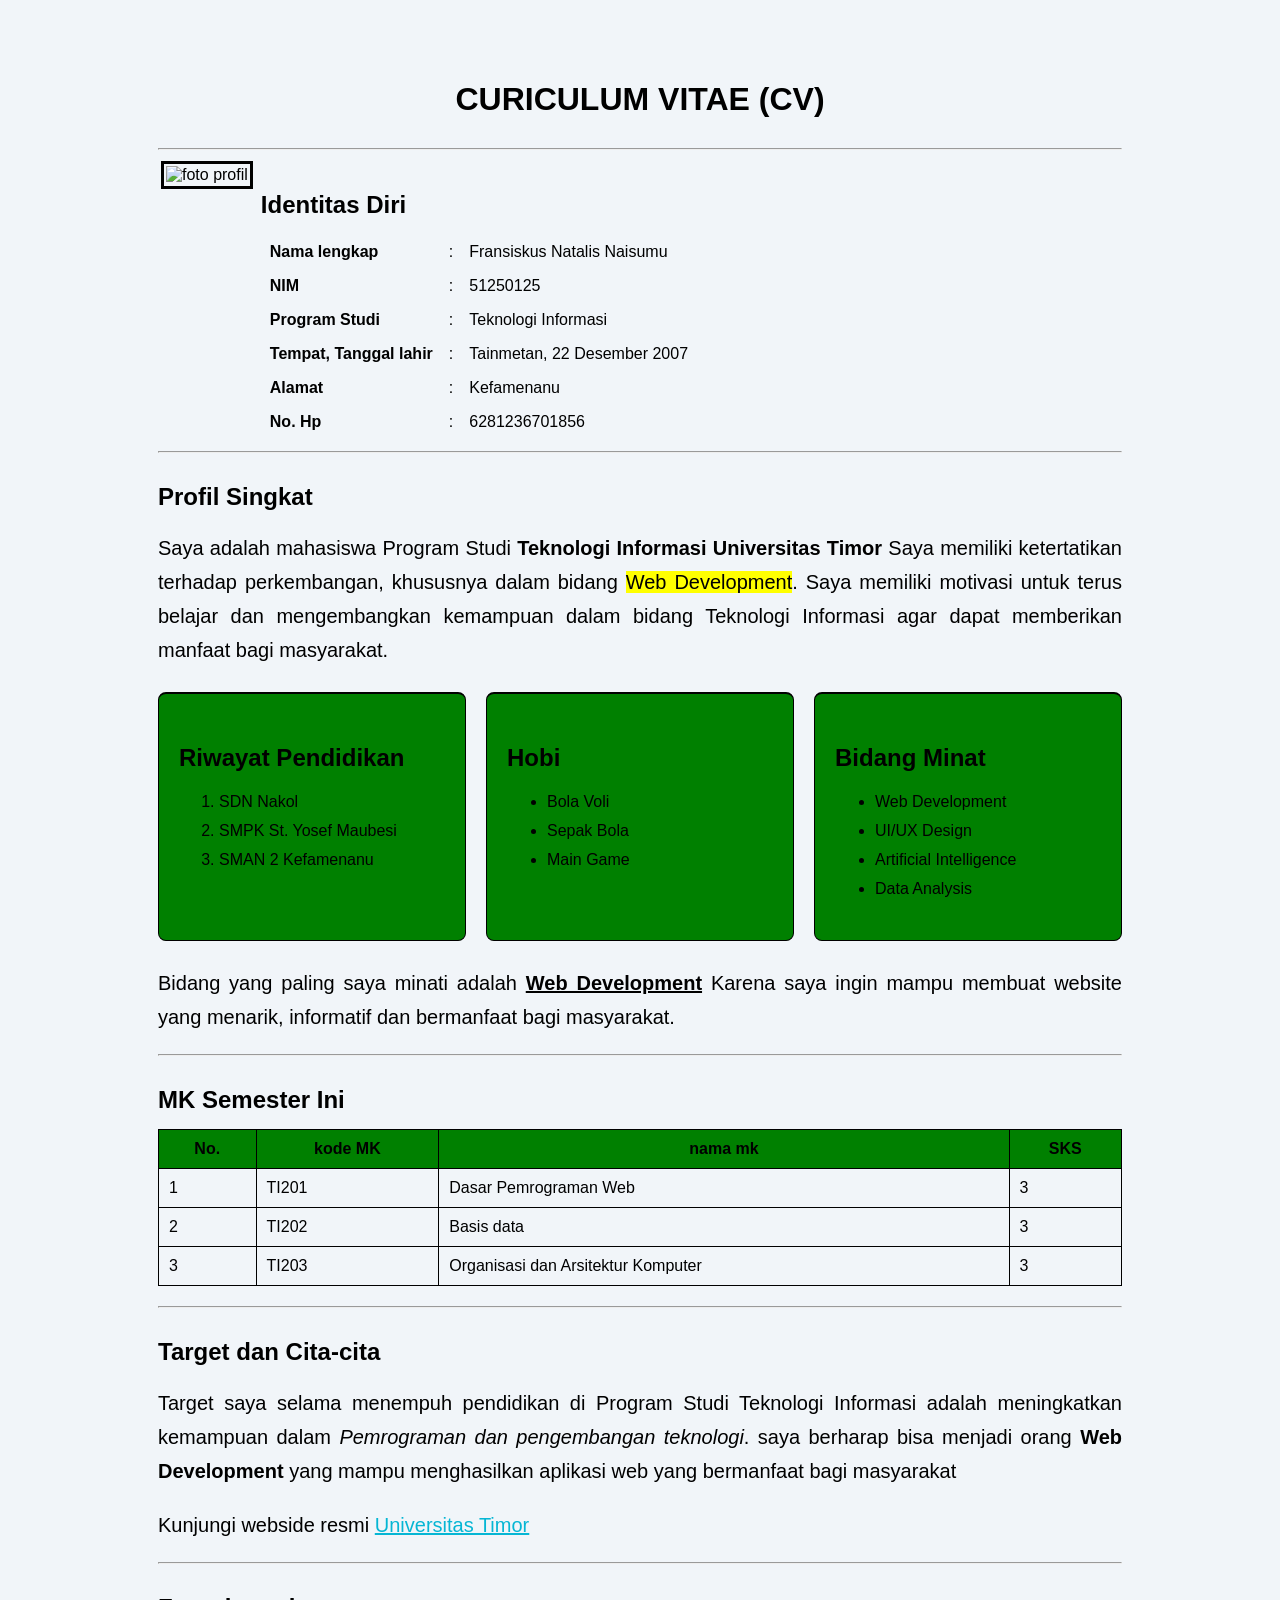
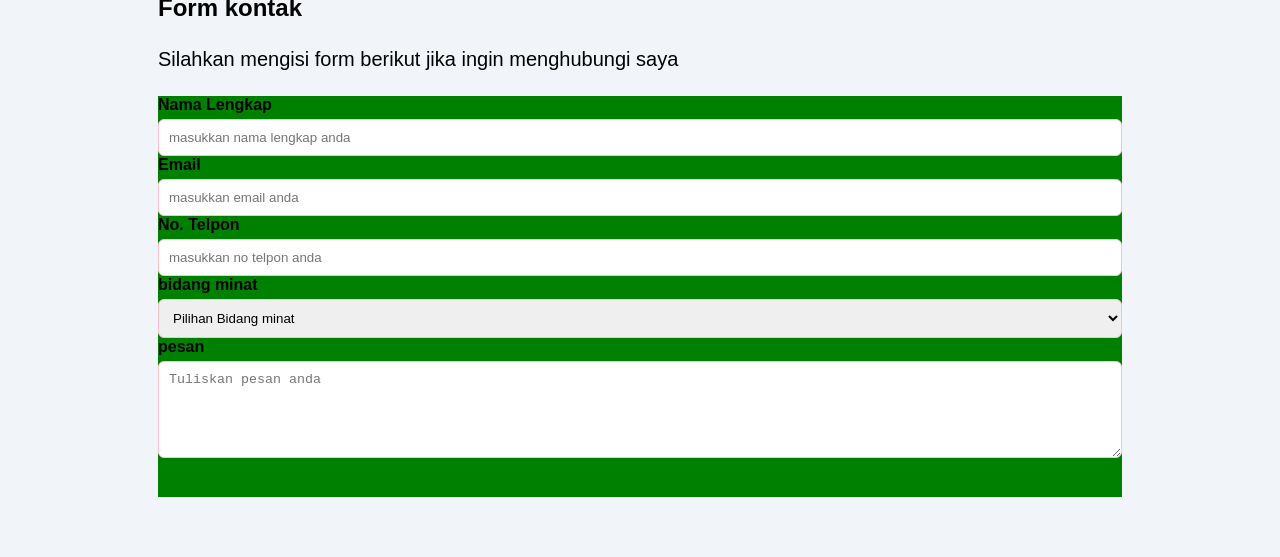
==== index.html @ e11aeffe "Menambahkan CV pribadi" ====
<!DOCTYPE html>
<html lang="en">
<head>
	<meta charset="UTF-8">
	<meta name="viewport" content="width=device-width, initial-scale=1.0">
	<title>CURICULUM VITAE</title>
	<link rel="stylesheet" href="./STYLE.css">
</head>
<body>
<div class="container">

<!-- CONTEINER UTAMA -->

<h1>CURICULUM VITAE (CV)</h1><hr>
<table class="identitas">
	<tr>
		<td class="kolom-identitas">
			<img src="./natan.jpeg" alt="foto profil" class="foto-profil">
		</td>
		
		<td class="data-identitas">
			<h2>Identitas Diri</h2>
			<table>
				<tr>
					<td><strong>Nama lengkap</strong></td>
					<td>:</td>
					<td>Fransiskus Natalis Naisumu</td>
				</tr>	
						<tr>
							<td><strong>NIM</strong></td>
							<td>:</td>
							<td>51250125</td>
						</tr>
						<tr>
							<td><strong>Program Studi</strong></td>
							<td>:</td>
							<td>Teknologi Informasi</td>
						</tr>
						<tr>
							<td><strong>Tempat, Tanggal lahir</strong></td>
							<td>:</td> 
							<td>Tainmetan, 22 Desember 2007</td>
						</tr>
						<tr>
							<td><strong>Alamat</strong></td>
							<td>:</td>
							<td>Kefamenanu</td>
						</tr>
						<tr>
							<td><strong>No. Hp</strong></td>
							<td>:</td>
							<td>6281236701856  </td>
						</tr>
					</table>		
		</td>
	</tr>
	</table>


	<hr>
	<h2>Profil Singkat</h2>
	<p> Saya adalah mahasiswa Program Studi <strong>Teknologi Informasi Universitas Timor</strong>
		Saya memiliki ketertatikan terhadap perkembangan, khususnya dalam bidang <mark>Web Development</mark>. Saya memiliki motivasi untuk terus belajar dan mengembangkan kemampuan dalam bidang Teknologi Informasi agar dapat memberikan manfaat bagi masyarakat.
	</p>
	<div class="grid-informasi">
	<!-- RIWAYAT PENDIDIKAN -->
	<div class="card">
	<h2>Riwayat Pendidikan</h2>
	<ol>
		<li>SDN Nakol</li>
		<li>SMPK St. Yosef Maubesi</li>
		<li>SMAN 2 Kefamenanu</li>
	</ol>
	</div>

	<!-- HOBI -->
	<div class="card">
	<h2>Hobi</h2>
	<ul>
		<li>Bola Voli</li>
		<li>Sepak Bola</li>
		<li>Main Game</li>
	</ul>
	</div>
	<!-- BIDANG MINAT -->

	<div class="card">
	<h2>Bidang Minat</h2>
	<ul>
		<li>Web Development</li>
		<li>UI/UX Design</li>
		<li>Artificial Intelligence</li>
		<li>Data Analysis</li>
	</ul>
	</div>
	</div>

	<p>Bidang yang paling saya minati adalah <strong><u>Web Development</u></strong>
		Karena saya ingin mampu membuat website yang menarik, informatif dan bermanfaat bagi masyarakat.
	</p>
	<table class="tabel-mata-kuliah">
	<hr>
	<h2>MK Semester Ini</h2>
		<tr>
			<th>No.</th>
			<th>kode MK</th>
			<th>nama mk</th>
			<th>SKS</th>
		</tr>
		<tr>
			<td>1</td>
			<td>TI201</td>
			<td>Dasar Pemrograman Web</td>
			<td>3</td>
		</tr>
		<tr>
			<td>2</td>
			<td>TI202</td>
			<td>Basis data</td>
			<td>3</td>
		</tr>
	<tr>
		<td>3</td>
		<td>TI203</td>
		<td>Organisasi dan Arsitektur Komputer</td>
		<td>3</td>
	</tr>
	</table>
<hr>
<h2>Target dan Cita-cita</h2>
<p>
	Target saya selama menempuh pendidikan di Program Studi Teknologi Informasi adalah meningkatkan kemampuan dalam <em> Pemrograman dan pengembangan teknologi</em>.
	saya berharap bisa menjadi orang <strong>Web Development</strong> yang mampu menghasilkan aplikasi web yang bermanfaat bagi masyarakat
</p>
<p>Kunjungi webside resmi <a href="https://unimor.ac.id" target="_black">Universitas Timor</a></p>
<hr>
<h2>Form kontak</h2>
<p>Silahkan mengisi form berikut jika ingin menghubungi saya</p>

<form id="formkontak">
	<!-- input nama lengkap -->
	<div>
		<label for="nama">Nama Lengkap</label>
		<input type="text" id="nama" name="nama" placeholder="masukkan nama lengkap anda">
	</div>

<!-- input email -->
	<div>
		<label for="Email">Email</label>
		<input type="email" id="email" name="email" placeholder="masukkan email anda">
	</div>

<!-- input no. telpon -->
	<div>
		<label for="telpon">No. Telpon</label>
		<input type="tel" id="telpon" name="telpon" placeholder="masukkan no telpon anda">
	</div>

<!-- pilihan minat -->
	<div>
		<label for="minat">bidang minat</label>
		<select name="minat" id="minat">
		<option value=""> Pilihan Bidang minat</option>
		<option value="web">Web Development</option>
		<option value="uiux">UI/UX Design</option>
		<option value="ai">Artificial Intelligent</option>
		<option value="data">Data Analisys</option>
		</select>

	</div>

<!-- text area ketik pesan -->
	<div>
		<label for="pesan">pesan</label>
		<textarea name="pesan" id="pesan" rows="5" placeholder="Tuliskan pesan anda"></textarea>
	</div>

<!-- Tombol -->
	<button type="submit">Kirim pesan ke WhatsApp</button>
	<button type="reset">reset</button>
	</form>
</div>

<script src="./script.js"></script>
</body>
</html>
---- STYLE.css ----
*{
	box-sizing: border-box;
}

body{
background-color: #F1F5F9;
font-family: Arial, sans-serif;
color: #black; 
margin: 0;
padding: 0;
}

.container{
	width: 80%;
	margin: 30px auto;
	padding: 30px;
	background-color: #black;
}
h1{
	color: black;
	text-align: center;
	margin-bottom: 30px;
}
h2{
	color: black;
	margin-top: 30px;
	margin-bottom: 15px;
}

p{
	font-size: 20px;
	line-height: 1.7;
	text-align: justify;
}

.identitas{
	width: auto;
}

.kolom-foto{
	vertical-align: top;
	padding-right: 20px;
}

.kolom-identitas{
	vertical-align: top;
	padding-right: 5px;
}

.foto-profil{
	width: 200px;
	border: 3px solid #000000;
	padding: 2px;
}

.data-identitas td{
	padding: 7px;
}
/* LIST */
 
ul,
ol {
	line-height: 1.8;
}
/*TABEL MATA KULIAH*/

.tabel-mata-kuliah {
    width: 100%;
    border-collapse: collapse;
    margin-top: 15px;
    margin-bottom: 20px;
}

.tabel-mata-kuliah th {
    background-color: green;
    color: black;
    padding: 10px;
    border: 1px solid #000000;
}

.tabel-mata-kuliah td {
    padding: 10px;
    border: 1px solid #000000;
}
.tabel-mata-kuliah
tr:nth-child(even) {
	background-color: #F1F5F9 
}
.tabel-mata-kuliah
tr:hover{
	background-color: #ECFEFF;
}

/*LINK*/
a {
	color: #06B6D4 ;
	text-decoration: underline;
}

a:hover {
	color: green;
	text-decoration: underline;
}

/*FORM*/

form {
	background-color: green;
}
/*KELOMPOK INPUT*/
.form-group {
	margin-bottom: 15px;

}
/*LABEL FORM*/
label {
	display: block;
	font-weight: bold;
	margin-bottom: 5px;
}
/*INPUT, SELECT DAN TEXTAREA*/
input,
select,
textarea {
	width: 100%;
	padding: 10px;
	border: 1px solid #FFC0CB;
	border-radius: 6px;
	box-sizing: border-box;
}

/*Textarea*/
textarea {
	resize: vertical;
}

/*BUTTON*/
button {
	background-color: green;
	color: green;
	padding: 10px 20px;
	border: none;
	border-radius: 6px;
	margin-right: 10px;
	cursor: pointer;
	transition: 0.3s;
}
button:hover {
	background-color: green;
	color: green;
}

/*FOOTER*/
.footer {
	text-align: center;
	color: green;
	margin-top: 30px;
}
.grid-informasi {
	display: grid;
	grid-template-columns: repeat(3, 1fr);
	gap: 20px;
	margin-top: 25px;
	margin-bottom: 25px;
}

.card {
	background-color: green;
	padding: 20px;
	border: 1px solid #000000;
	border-top: 2px solid #000000;
	border-radius: 8px;
}
.card:hover{
	border-color: green;
	transition: 0.3s;
}
/*====================================================*/
/*RESPONSIF TABLET DAN HP*/
/*====================================================*/
@media (max-width: 768px) {
	/*CONTAINER*/
	.container {
		width: 94%;
		margin: 10px auto;
		padding: 15px;
	}
	/* HEADING */
	h1 {font-size: 24px;}
	h2 {font-size: 19px;}
	p {font-size: 14px;line-height: 1.6;}

	/*FOTO DAN IDENTITAS*/
	.identitas > tbody > tr {
		display: flex;
		flex-direction: column;
	}
	.kolom-foto{
		width: 100%;
		padding-right: 0;
		text-align: center;
		margin-bottom: 20px;
	}
	.kolom-identitas{
		width: 100%;
		padding-right: 0;
	}
	.kolom-identitas h2{
		margin-top: 0;
		text-align: center;
	}
	.foto-profil{
		width: 130px;	
	}
	/*DATA IDENTITAS*/
	.data-identitas td {
		padding: 4px 2px;
		font-size: 13px;
		vertical-align: top;
	}
	/*GRID INFORMASI*/
	.grid-informasi {
		grid-template-columns: 1fr;
		gap: 15px;
	}
	.card {
		width: 100%;
		padding: 15px;
	}
	.tabel-mata-kuliah { font-size: 12px;}
	form { padding:15px;}
	input,
	select,
	textarea {font-size: 14px;}

	button {
		width: 100%;
		margin-right: 0;
		margin-bottom: 10px;
	}
}
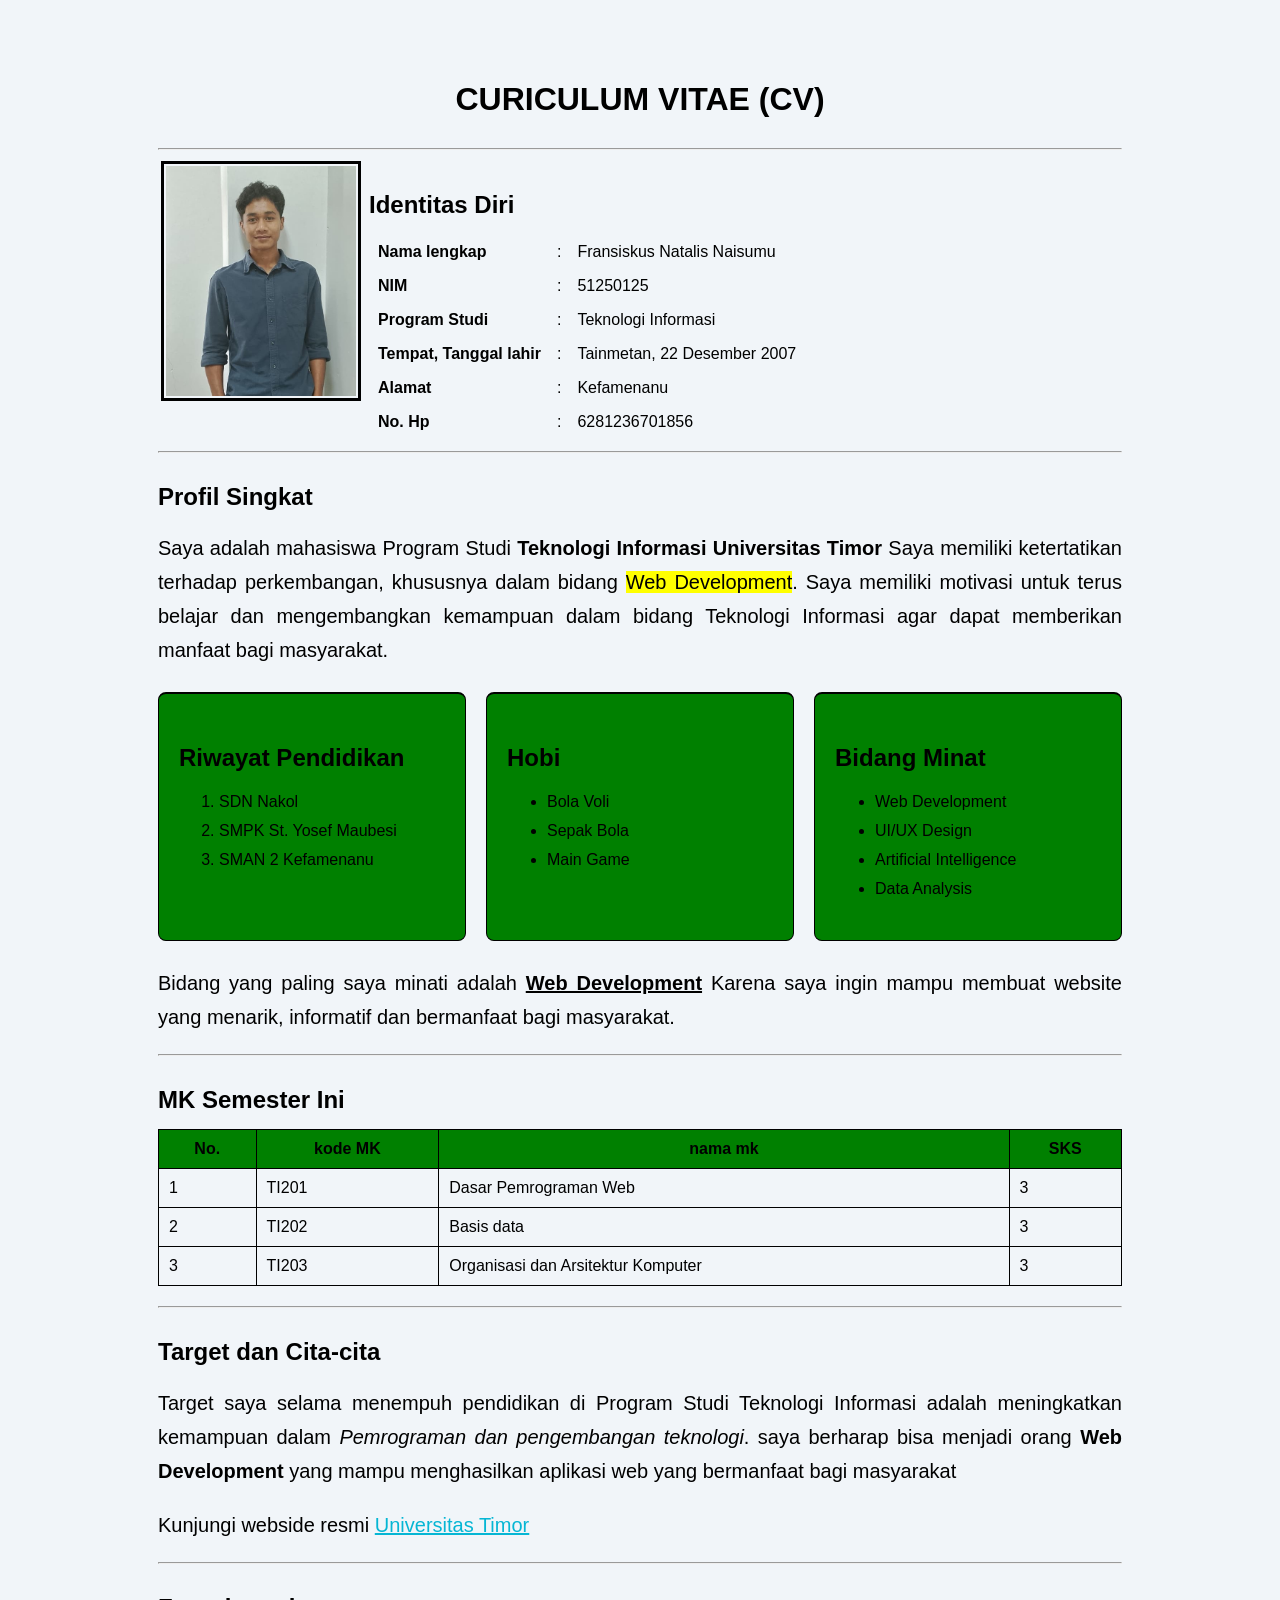
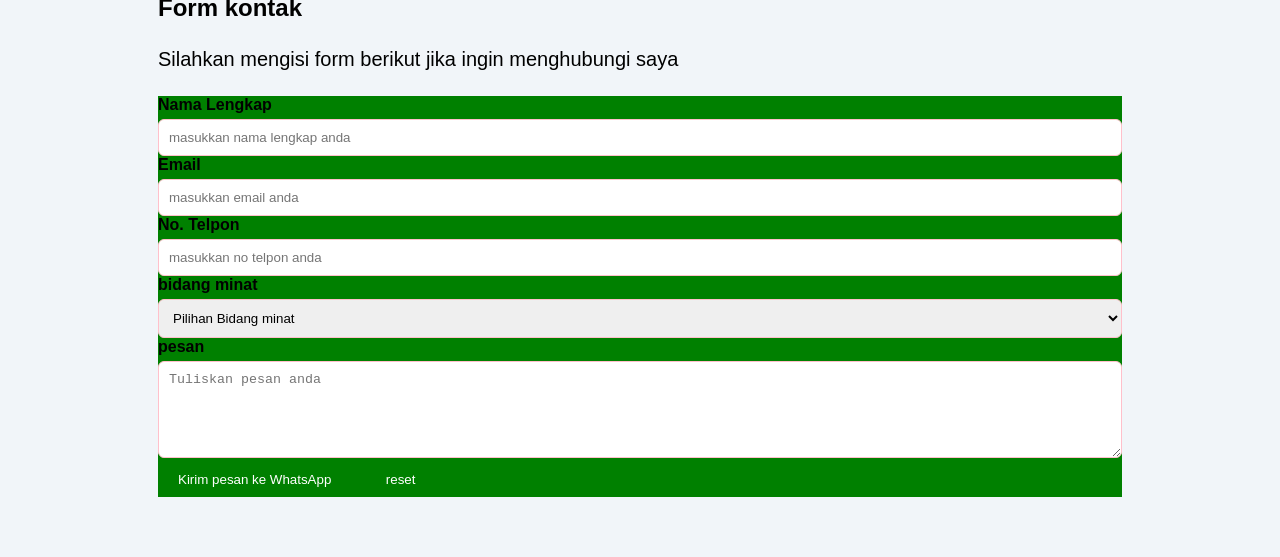
==== commit ad833a29: "Update kode website" ====
--- a/index.html
+++ b/index.html
@@ -15,7 +15,7 @@
 <table class="identitas">
 	<tr>
 		<td class="kolom-identitas">
-			<img src="./natan.jpeg" alt="foto profil" class="foto-profil">
+			<img src="n.jpeg" alt="foto profil" class="foto-profil">
 		</td>
 		
 		<td class="data-identitas">
--- a/STYLE.css
+++ b/STYLE.css
@@ -137,7 +137,7 @@
 /*BUTTON*/
 button {
 	background-color: green;
-	color: green;
+	color: white;
 	padding: 10px 20px;
 	border: none;
 	border-radius: 6px;
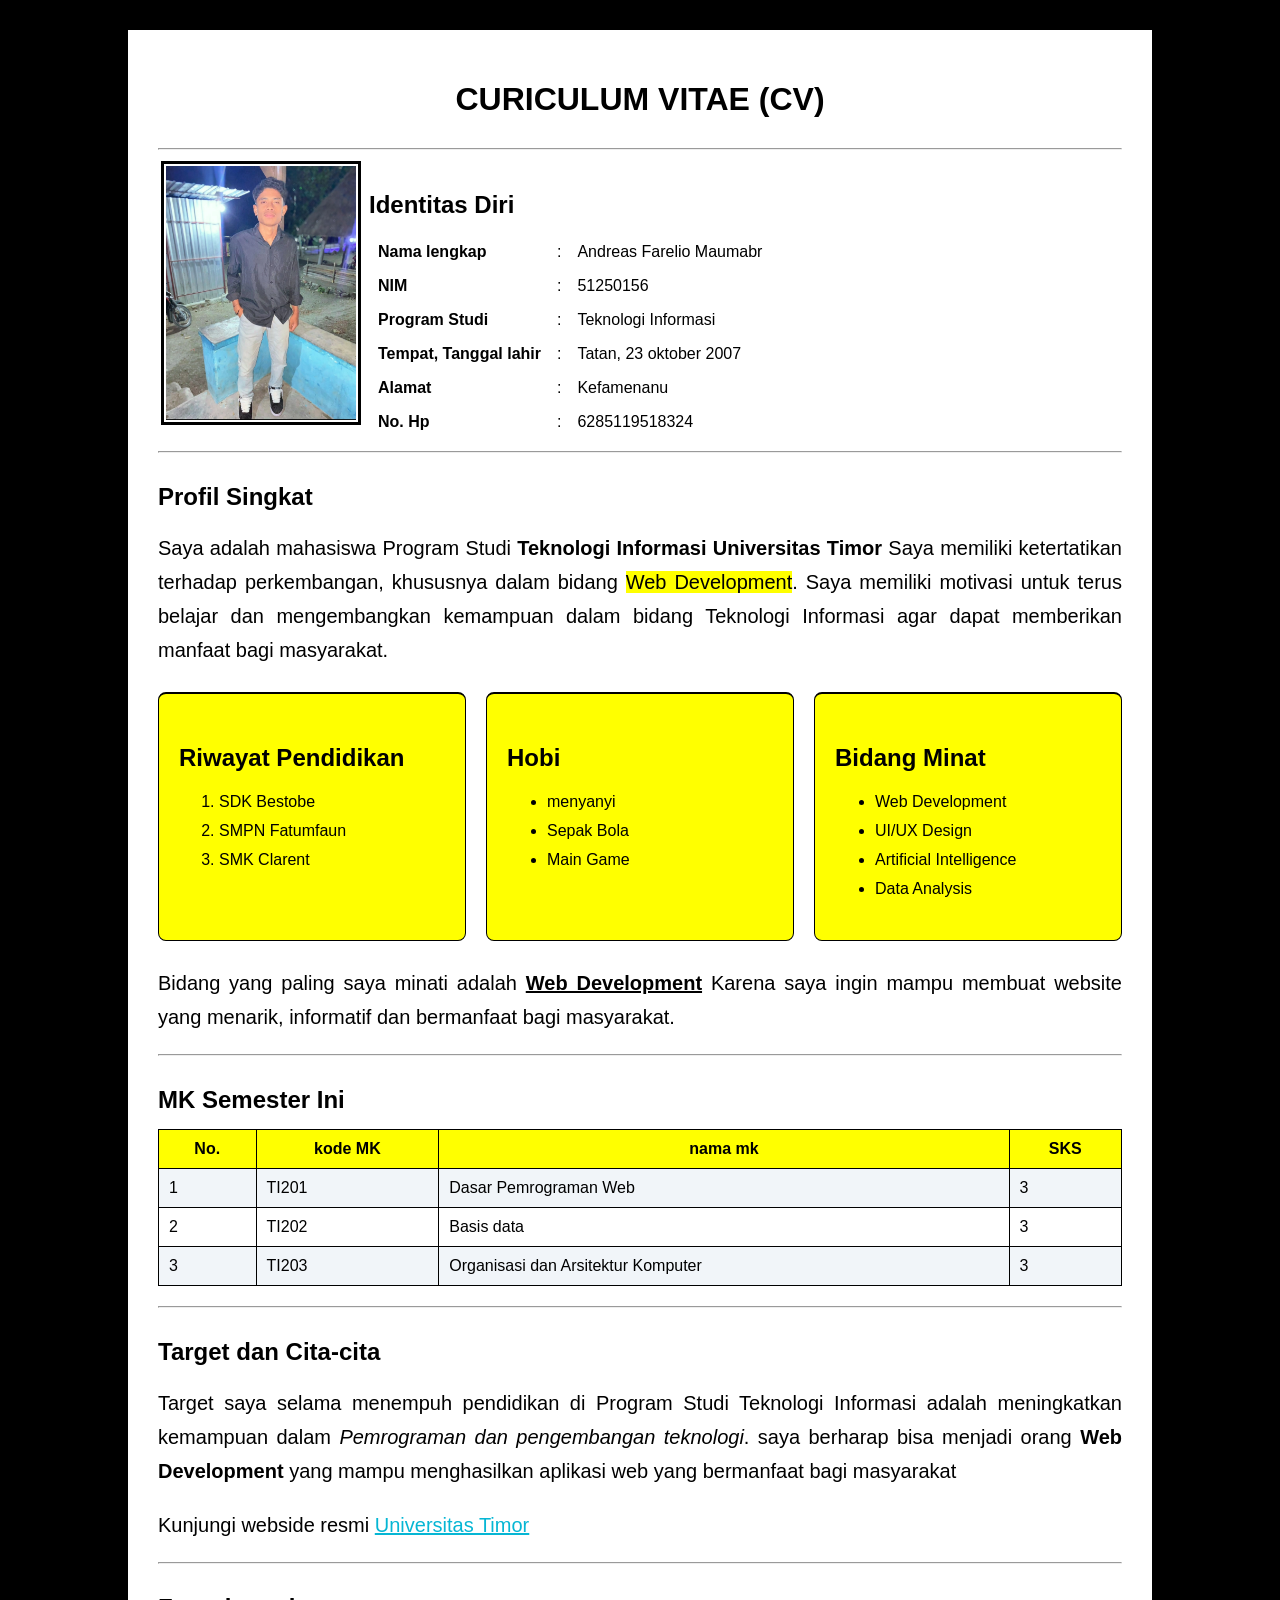
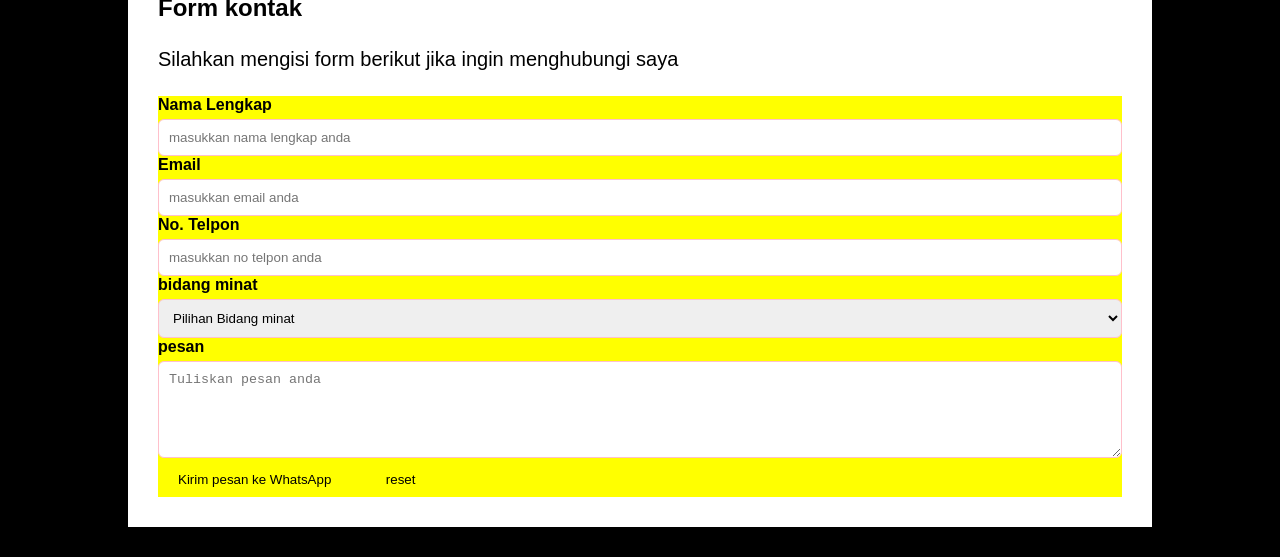
==== commit 13ee9b7f: "Upload CV pertama" ====
--- a/index.html
+++ b/index.html
@@ -15,7 +15,7 @@
 <table class="identitas">
 	<tr>
 		<td class="kolom-identitas">
-			<img src="n.jpeg" alt="foto profil" class="foto-profil">
+			<img src="fare.jpeg" alt="foto profil" class="foto-profil">
 		</td>
 		
 		<td class="data-identitas">
@@ -24,12 +24,12 @@
 				<tr>
 					<td><strong>Nama lengkap</strong></td>
 					<td>:</td>
-					<td>Fransiskus Natalis Naisumu</td>
+					<td>Andreas Farelio Maumabr</td>
 				</tr>	
 						<tr>
 							<td><strong>NIM</strong></td>
 							<td>:</td>
-							<td>51250125</td>
+							<td>51250156</td>
 						</tr>
 						<tr>
 							<td><strong>Program Studi</strong></td>
@@ -39,7 +39,7 @@
 						<tr>
 							<td><strong>Tempat, Tanggal lahir</strong></td>
 							<td>:</td> 
-							<td>Tainmetan, 22 Desember 2007</td>
+							<td>Tatan, 23 oktober 2007</td>
 						</tr>
 						<tr>
 							<td><strong>Alamat</strong></td>
@@ -49,7 +49,7 @@
 						<tr>
 							<td><strong>No. Hp</strong></td>
 							<td>:</td>
-							<td>6281236701856  </td>
+							<td>6285119518324  </td>
 						</tr>
 					</table>		
 		</td>
@@ -67,9 +67,9 @@
 	<div class="card">
 	<h2>Riwayat Pendidikan</h2>
 	<ol>
-		<li>SDN Nakol</li>
-		<li>SMPK St. Yosef Maubesi</li>
-		<li>SMAN 2 Kefamenanu</li>
+		<li>SDK Bestobe</li> 
+		<li>SMPN Fatumfaun</li>
+		<li>SMK Clarent</li>
 	</ol>
 	</div>
 
@@ -77,7 +77,7 @@
 	<div class="card">
 	<h2>Hobi</h2>
 	<ul>
-		<li>Bola Voli</li>
+		<li>menyanyi</li>
 		<li>Sepak Bola</li>
 		<li>Main Game</li>
 	</ul>
--- a/STYLE.css
+++ b/STYLE.css
@@ -3,7 +3,7 @@
 }
 
 body{
-background-color: #F1F5F9;
+background-color: black;
 font-family: Arial, sans-serif;
 color: #black; 
 margin: 0;
@@ -14,7 +14,7 @@
 	width: 80%;
 	margin: 30px auto;
 	padding: 30px;
-	background-color: #black;
+	background-color: white;
 }
 h1{
 	color: black;
@@ -72,7 +72,7 @@
 }
 
 .tabel-mata-kuliah th {
-    background-color: green;
+    background-color: yellow;
     color: black;
     padding: 10px;
     border: 1px solid #000000;
@@ -98,14 +98,14 @@
 }
 
 a:hover {
-	color: green;
+	color: yellow;
 	text-decoration: underline;
 }
 
 /*FORM*/
 
 form {
-	background-color: green;
+	background-color: yellow;
 }
 /*KELOMPOK INPUT*/
 .form-group {
@@ -136,8 +136,8 @@
 
 /*BUTTON*/
 button {
-	background-color: green;
-	color: white;
+	background-color: yellow;
+	color: black;
 	padding: 10px 20px;
 	border: none;
 	border-radius: 6px;
@@ -146,14 +146,14 @@
 	transition: 0.3s;
 }
 button:hover {
-	background-color: green;
+	background-color: yellow;
 	color: green;
 }
 
 /*FOOTER*/
 .footer {
 	text-align: center;
-	color: green;
+	color: yellow;
 	margin-top: 30px;
 }
 .grid-informasi {
@@ -165,14 +165,14 @@
 }
 
 .card {
-	background-color: green;
+	background-color: yellow;
 	padding: 20px;
 	border: 1px solid #000000;
 	border-top: 2px solid #000000;
 	border-radius: 8px;
 }
 .card:hover{
-	border-color: green;
+	border-color: yellow;
 	transition: 0.3s;
 }
 /*====================================================*/
